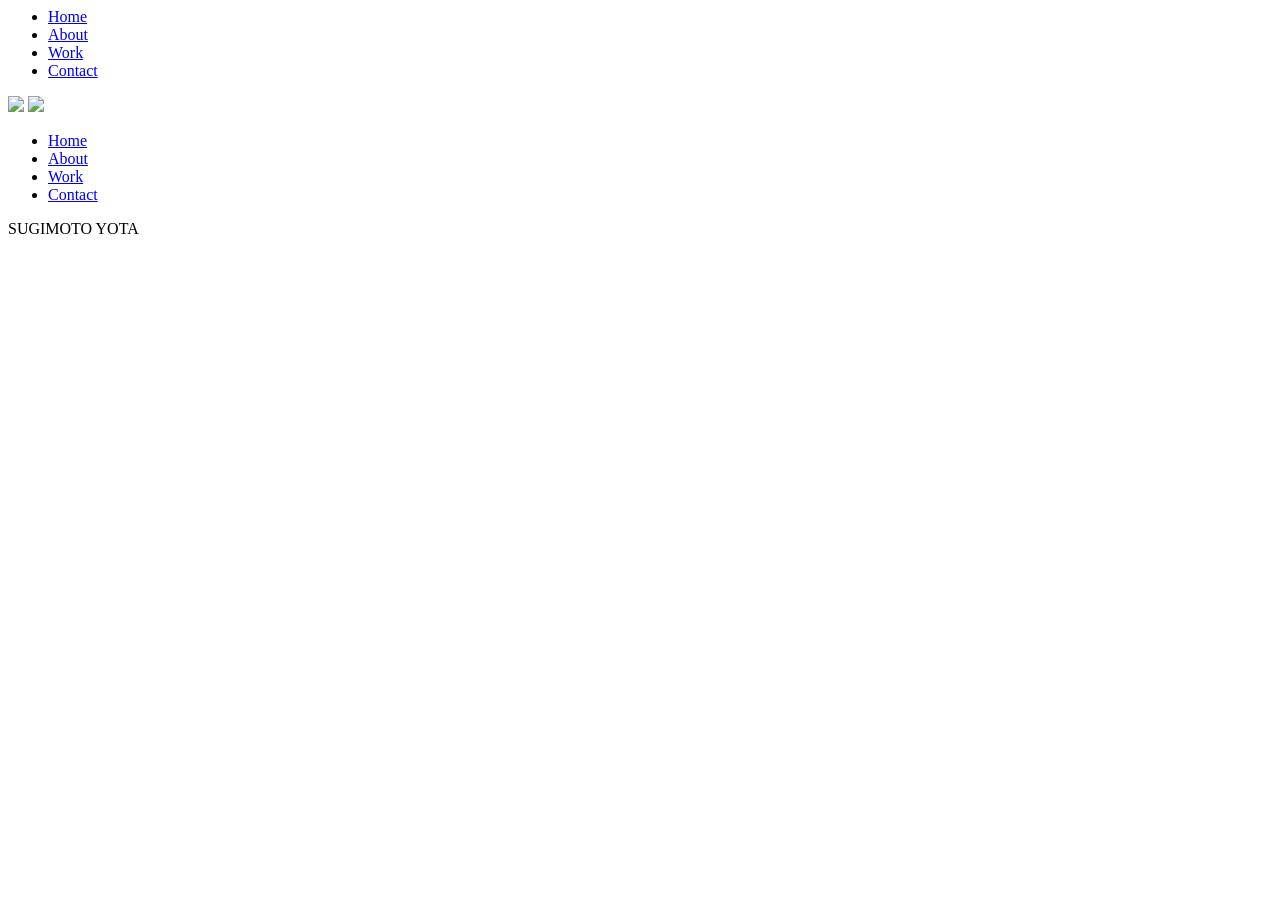
==== index.html @ 0b6dc6f3 "Create index.html" ====
<! DOCTYPE html>
<html lang="ja">
<head>
  <meta charset="utf-8">
  <meta name="viewport" content="width=device-width, initial-scale=1.0">
  <meta name="description" content="・・・">
  <meta name="format-detection" content="telephone=no,address=no,email=no">
  <meta http-equiv="X-UA-Compatible" content="IE=edge">
  <meta name="robots" content="noindex,nofollow">
  <title>・・・</title>
  <link rel="shortcut icon" href="・・・" >
  <link rel="preconnect" href="https://fonts.googleapis.com">
  <link rel="preconnect" href="https://fonts.gstatic.com" crossorigin>
  <link href="https://fonts.googleapis.com/css2?family=M+PLUS+Rounded+1c:wght@300;400;500&display=swap" rel="stylesheet">
  <link rel="stylesheet" href="css/style pf v2.css">
</head>

<body>

<header>
    <ul class="list-nav header-list">
        <li class="list"><a href="sugimoto youta v2.html">Home</a></li>
        <li class="list"><a href="about.html">About</a></li>
        <li class="list"><a href="work.html">Work</a></li>
        <li class="list"><a href="contact.html">Contact</a></li>
    </ul>
</header>


    <div class="top-container">
        <img class="top-gif" src="img/yotuasi.gif">
        <img class="top-logo" src="img/top_v2.png">
       
    </div>


<div class="bottom-background">
    <div class="menu">

        <ul class="list-nav menu-list">
            <li class="list"><a href="sugimoto youta v2.html">Home</a></li>
            <li class="list"><a href="about.html">About</a></li>
            <li class="list"><a href="work.html">Work</a></li>
            <li class="list"><a href="contact.html">Contact</a></li>
        </ul>

    </div>
</div>

<footer class="footer">
    <p>SUGIMOTO YOTA</p>
</footer>



</body>
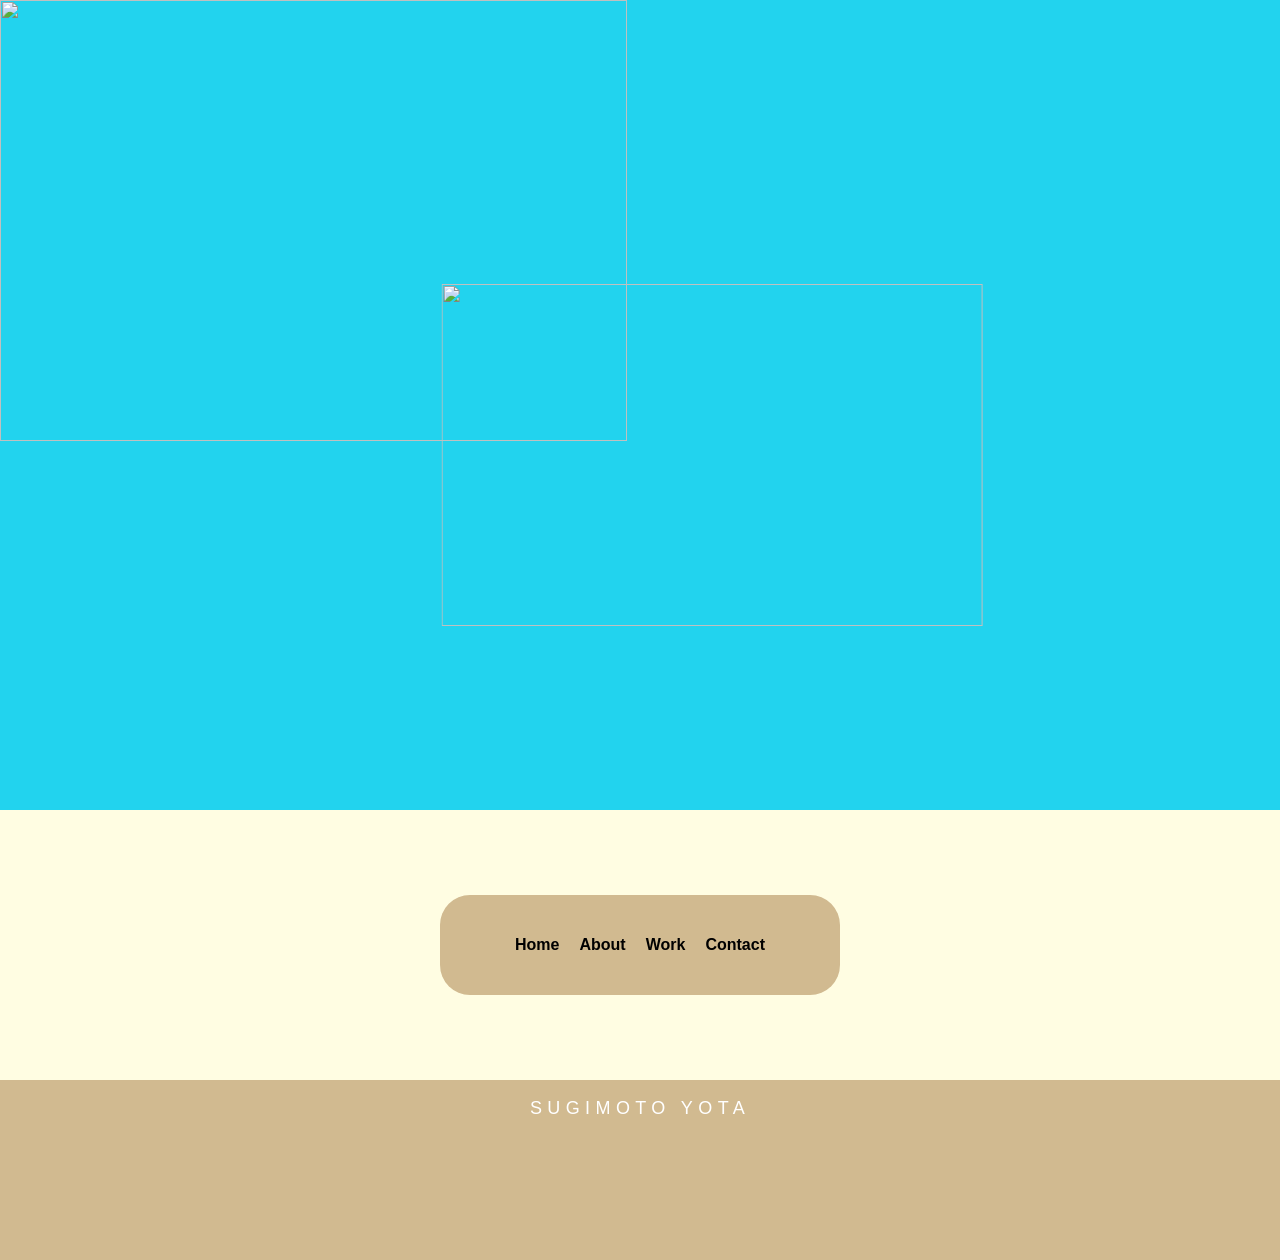
==== commit c3db5c66: "Update index.html" ====
--- a/index.html
+++ b/index.html
@@ -12,7 +12,7 @@
   <link rel="preconnect" href="https://fonts.googleapis.com">
   <link rel="preconnect" href="https://fonts.gstatic.com" crossorigin>
   <link href="https://fonts.googleapis.com/css2?family=M+PLUS+Rounded+1c:wght@300;400;500&display=swap" rel="stylesheet">
-  <link rel="stylesheet" href="css/style pf v2.css">
+  <link rel="stylesheet" href="stylesheet.css">
 </head>
 
 <body>
--- a/stylesheet.css
+++ b/stylesheet.css
@@ -0,0 +1,170 @@
+@charset "utf-8";
+
+
+header {
+    background-color: #22d3ee;
+    width: 100%;
+    height: 100px;
+    top: 0;
+    left: 0;
+    right: 0;
+    z-index: 999;
+  }
+
+  @media screen and (max-width:1280px) {
+    header{
+      display: none;
+    }
+  }
+
+  @media screen and (max-width:767px) {
+    header{
+      display: none;
+    }
+  }
+
+  body{
+    
+    font-family: "M PLUS Rounded 1c", 'Hiragino Kaku Gothic ProN', Meiryo, 'MS PGothic', Sans-serif;
+    margin:0;
+}
+
+  .list-nav{
+    height: 100%;
+    display: flex;
+    align-items: center;
+    gap: 5%;
+    list-style: none;
+
+  }
+
+  .header-list{
+    justify-content: flex-end;
+    margin-right: 5%;
+    
+  }
+
+
+  .list a{
+    color:black;
+    font-weight: bold;
+    text-decoration: none;
+    transition: all 0.5s 0s ease;
+  }
+
+  .list a:hover{
+    filter: invert(1);
+    border-bottom:1px solid #000;
+    letter-spacing: 0.2em;
+  }
+
+
+.top-container{
+    
+    width: 100%;
+    min-height: 50vh;
+    margin:0 auto;
+    background-color:#22d3ee;
+    text-align: left;
+    position: relative;
+   
+  }
+
+@media screen and ((max-width:767px)) {
+  .top-container{
+    
+    width: 100%;
+    min-height: 50vh;
+    margin:0 auto;
+    background-color:#22d3ee;
+    text-align: left;
+    position: relative;
+   
+  }
+}
+
+.top-logo{
+    width:70%;
+    position: relative;
+    z-index: 20;
+    padding-bottom: 180px;
+}
+
+@media screen and ((max-width:767px)) {
+  .top-logo{
+    width:80%;
+    position: relative;
+    z-index: 20;
+    padding: 20px 0px;
+}
+}
+
+.top-gif{
+    width:65%;
+    position:absolute;
+    bottom:0;
+    right: 20%;
+    transform: translateX(30%);
+    z-index: 10;
+}
+
+@media screen and ((max-width:767px)) {
+  .top-gif{
+    width:80%;
+}
+}
+
+.bottom-background{
+background-color: 	#FFFDE2;
+min-height: 30vh;
+width: 100%;
+display: flex;
+align-items: center;
+
+}
+
+.menu{
+    margin:0 auto;
+    height: 100px;
+    width: 400px;
+}
+
+.menu-list{
+    width: 100%;
+    height: 100%;
+    margin:0;
+    padding: 0;
+    background-color:  #d1ba90;
+    border-radius: 30px;
+    justify-content: center;
+
+
+    
+}
+
+.menu-list a{
+    font-size:16px;
+
+}
+
+.footer{
+    background-color: #d1ba90;
+    width: 100%;
+    height: 20vh;
+    bottom: 0;
+    left: 0;
+    right: 0;
+    z-index: 999;
+    display: flex;
+    justify-content: center;
+
+}
+
+.footer p{
+    color:white;
+    letter-spacing: 0.3em;
+    font-size:18px;
+}
+
+
+
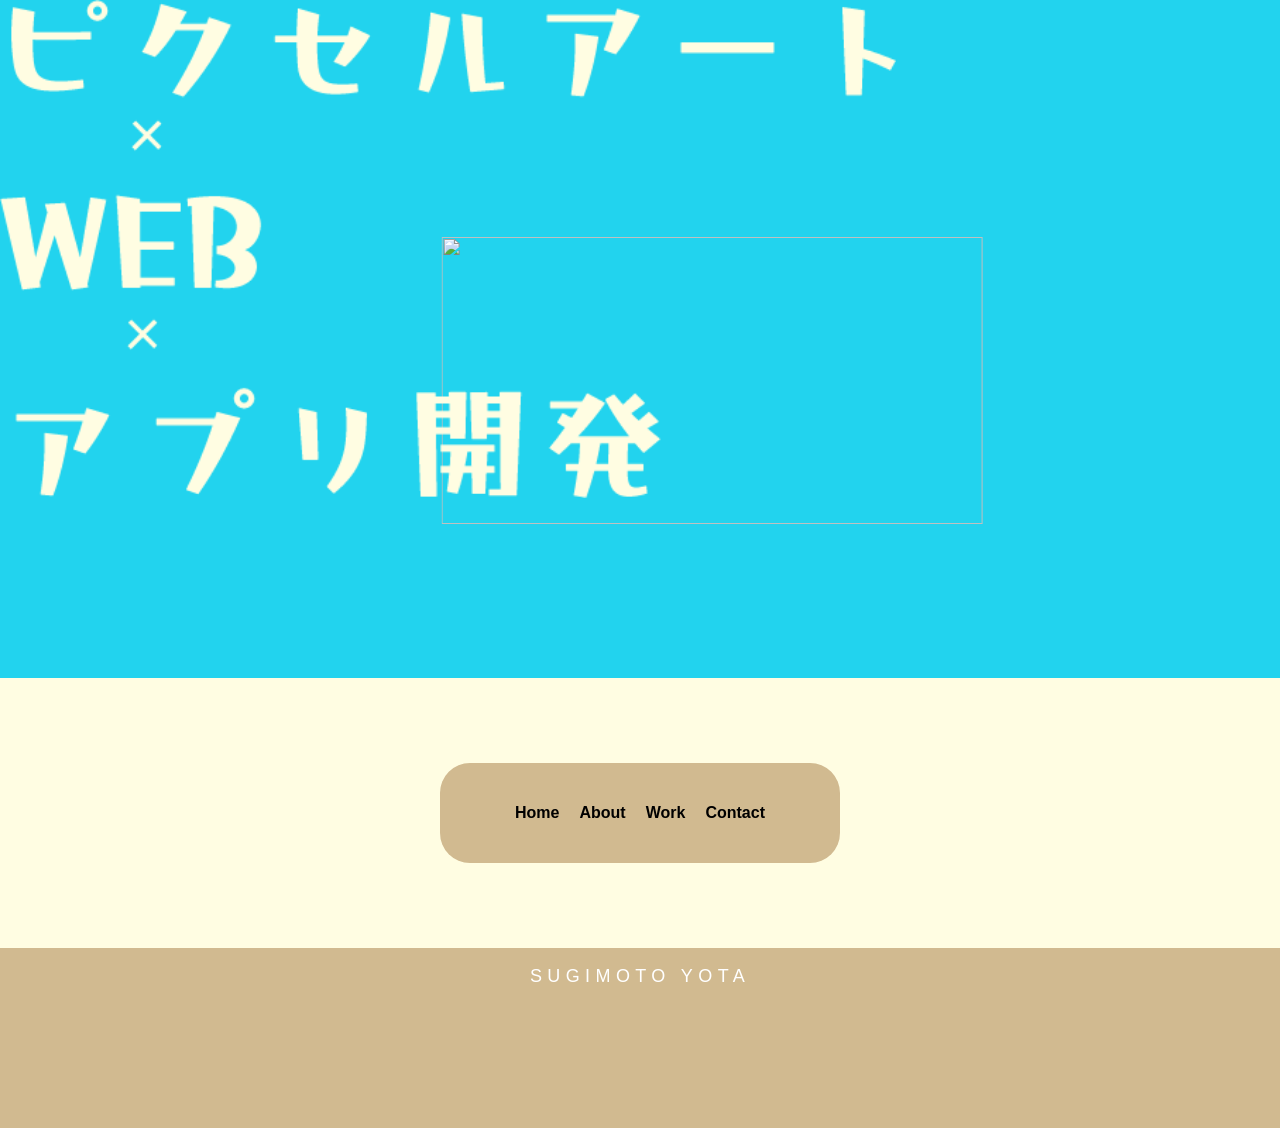
==== commit 2b7c6ce4: "Update index.html" ====
--- a/index.html
+++ b/index.html
@@ -28,7 +28,7 @@
 
 
     <div class="top-container">
-        <img class="top-gif" src="img/yotuasi.gif">
+        <img class="top-gif" src="https://github.com/s-yout30/s_yout30/blob/main/img/yotuasi.gif">
         <img class="top-logo" src="img/top_v2.png">
        
     </div>
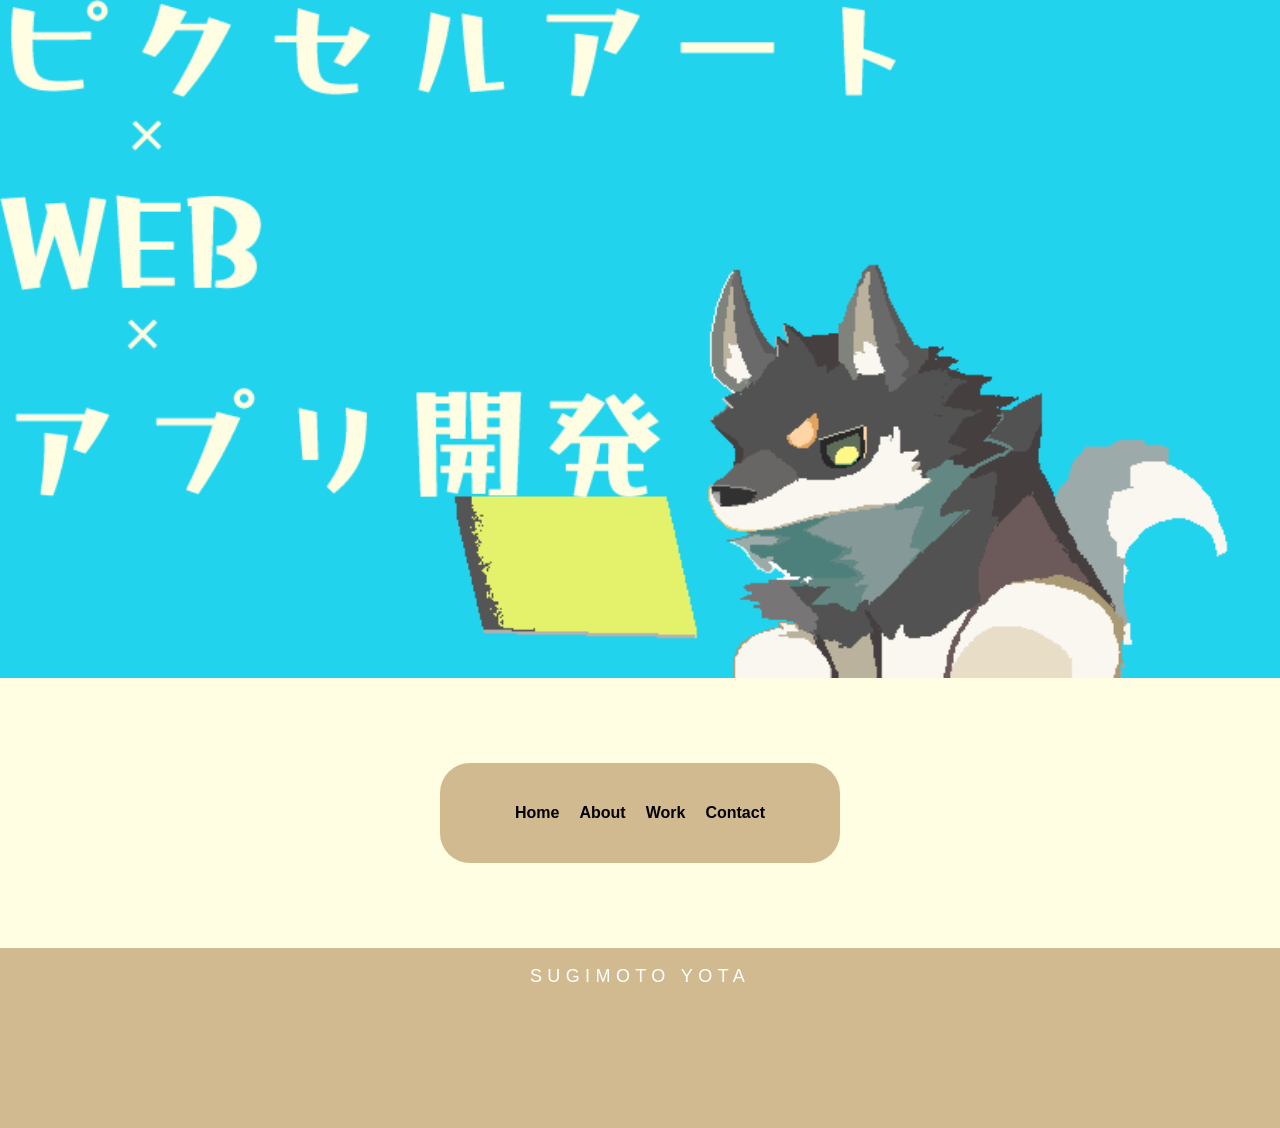
==== commit 061c3b37: "Update index.html" ====
--- a/index.html
+++ b/index.html
@@ -28,7 +28,7 @@
 
 
     <div class="top-container">
-        <img class="top-gif" src="https://github.com/s-yout30/s_yout30/blob/main/img/yotuasi.gif">
+        <img class="top-gif" src="img/yotuasi.gif">
         <img class="top-logo" src="img/top_v2.png">
        
     </div>
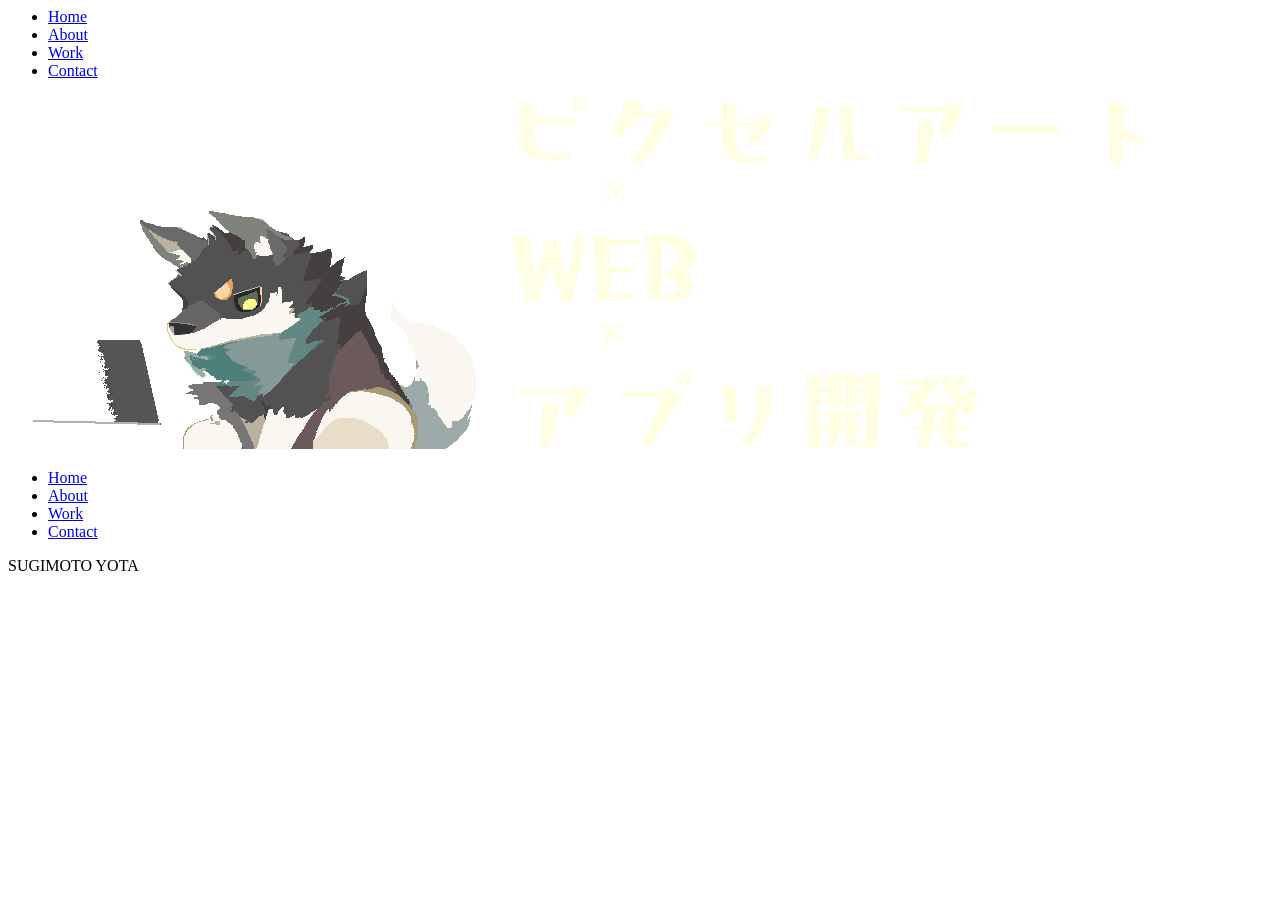
==== commit 0a2e0380: "Update index.html" ====
--- a/index.html
+++ b/index.html
@@ -12,7 +12,7 @@
   <link rel="preconnect" href="https://fonts.googleapis.com">
   <link rel="preconnect" href="https://fonts.gstatic.com" crossorigin>
   <link href="https://fonts.googleapis.com/css2?family=M+PLUS+Rounded+1c:wght@300;400;500&display=swap" rel="stylesheet">
-  <link rel="stylesheet" href="stylesheet.css">
+  <link rel="stylesheet" href="css/stylesheet.css">
 </head>
 
 <body>
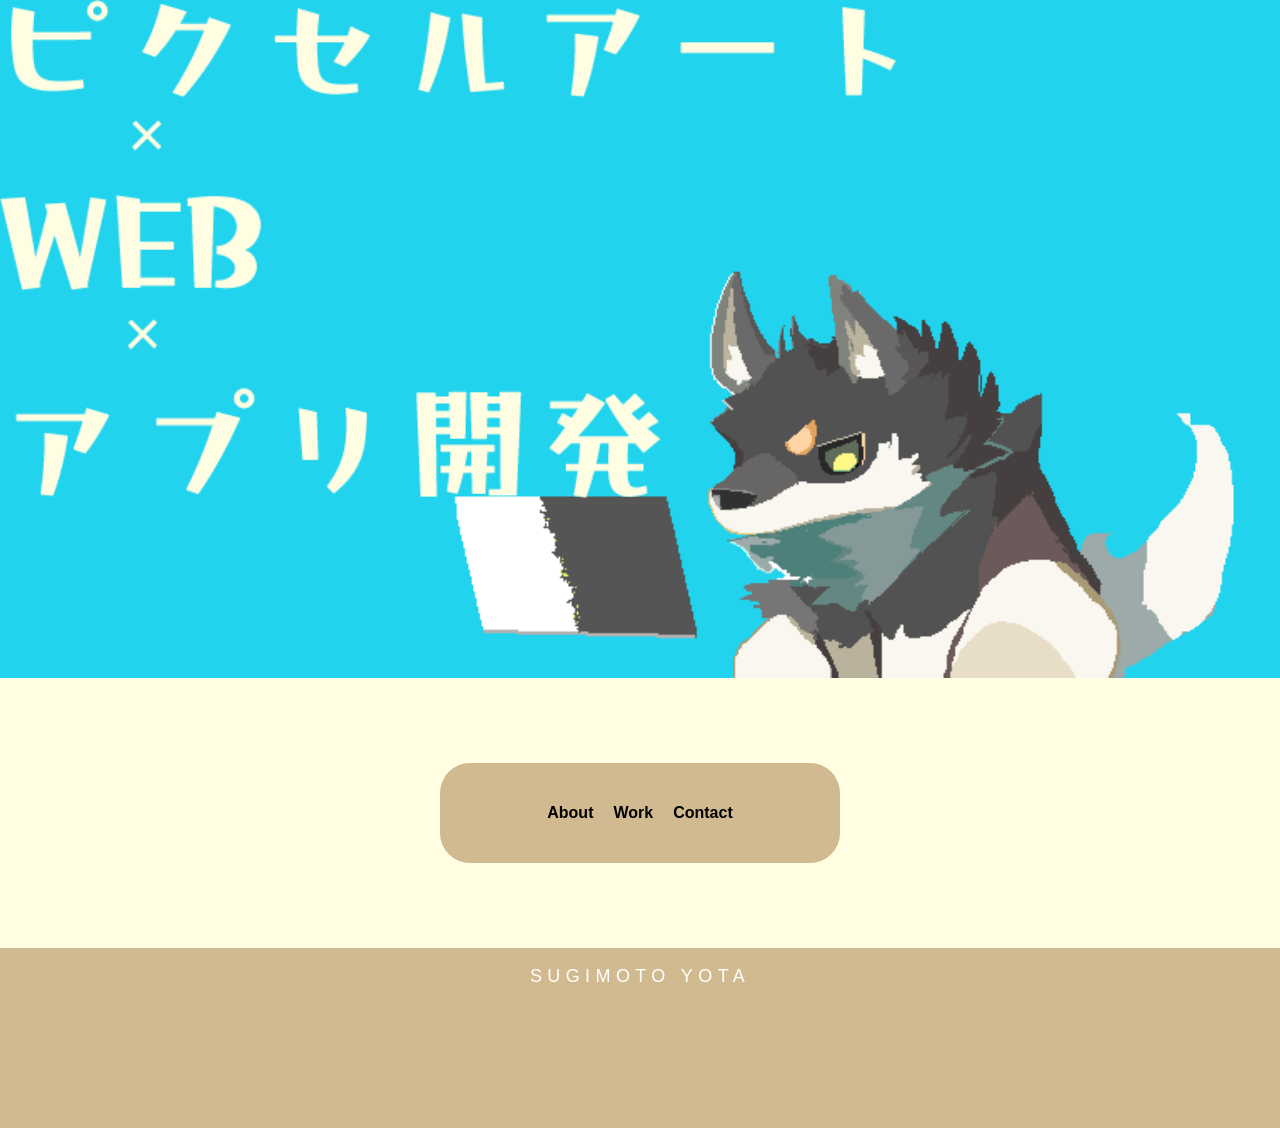
==== commit a5670f0d: "Update index.html" ====
--- a/index.html
+++ b/index.html
@@ -38,7 +38,6 @@
     <div class="menu">
 
         <ul class="list-nav menu-list">
-            <li class="list"><a href="sugimoto youta v2.html">Home</a></li>
             <li class="list"><a href="about.html">About</a></li>
             <li class="list"><a href="work.html">Work</a></li>
             <li class="list"><a href="contact.html">Contact</a></li>
--- a/css/stylesheet.css
+++ b/css/stylesheet.css
@@ -0,0 +1,170 @@
+@charset "utf-8";
+
+
+header {
+    background-color: #22d3ee;
+    width: 100%;
+    height: 100px;
+    top: 0;
+    left: 0;
+    right: 0;
+    z-index: 999;
+  }
+
+  @media screen and (max-width:1280px) {
+    header{
+      display: none;
+    }
+  }
+
+  @media screen and (max-width:767px) {
+    header{
+      display: none;
+    }
+  }
+
+  body{
+    
+    font-family: "M PLUS Rounded 1c", 'Hiragino Kaku Gothic ProN', Meiryo, 'MS PGothic', Sans-serif;
+    margin:0;
+}
+
+  .list-nav{
+    height: 100%;
+    display: flex;
+    align-items: center;
+    gap: 5%;
+    list-style: none;
+
+  }
+
+  .header-list{
+    justify-content: flex-end;
+    margin-right: 5%;
+    
+  }
+
+
+  .list a{
+    color:black;
+    font-weight: bold;
+    text-decoration: none;
+    transition: all 0.5s 0s ease;
+  }
+
+  .list a:hover{
+    filter: invert(1);
+    border-bottom:1px solid #000;
+    letter-spacing: 0.2em;
+  }
+
+
+.top-container{
+    
+    width: 100%;
+    min-height: 50vh;
+    margin:0 auto;
+    background-color:#22d3ee;
+    text-align: left;
+    position: relative;
+   
+  }
+
+@media screen and ((max-width:767px)) {
+  .top-container{
+    
+    width: 100%;
+    min-height: 50vh;
+    margin:0 auto;
+    background-color:#22d3ee;
+    text-align: left;
+    position: relative;
+   
+  }
+}
+
+.top-logo{
+    width:70%;
+    position: relative;
+    z-index: 20;
+    padding-bottom: 180px;
+}
+
+@media screen and ((max-width:767px)) {
+  .top-logo{
+    width:80%;
+    position: relative;
+    z-index: 20;
+    padding: 20px 0px;
+}
+}
+
+.top-gif{
+    width:65%;
+    position:absolute;
+    bottom:0;
+    right: 20%;
+    transform: translateX(30%);
+    z-index: 10;
+}
+
+@media screen and ((max-width:767px)) {
+  .top-gif{
+    width:80%;
+}
+}
+
+.bottom-background{
+background-color: 	#FFFDE2;
+min-height: 30vh;
+width: 100%;
+display: flex;
+align-items: center;
+
+}
+
+.menu{
+    margin:0 auto;
+    height: 100px;
+    width: 400px;
+}
+
+.menu-list{
+    width: 100%;
+    height: 100%;
+    margin:0;
+    padding: 0;
+    background-color:  #d1ba90;
+    border-radius: 30px;
+    justify-content: center;
+
+
+    
+}
+
+.menu-list a{
+    font-size:16px;
+
+}
+
+.footer{
+    background-color: #d1ba90;
+    width: 100%;
+    height: 20vh;
+    bottom: 0;
+    left: 0;
+    right: 0;
+    z-index: 999;
+    display: flex;
+    justify-content: center;
+
+}
+
+.footer p{
+    color:white;
+    letter-spacing: 0.3em;
+    font-size:18px;
+}
+
+
+
